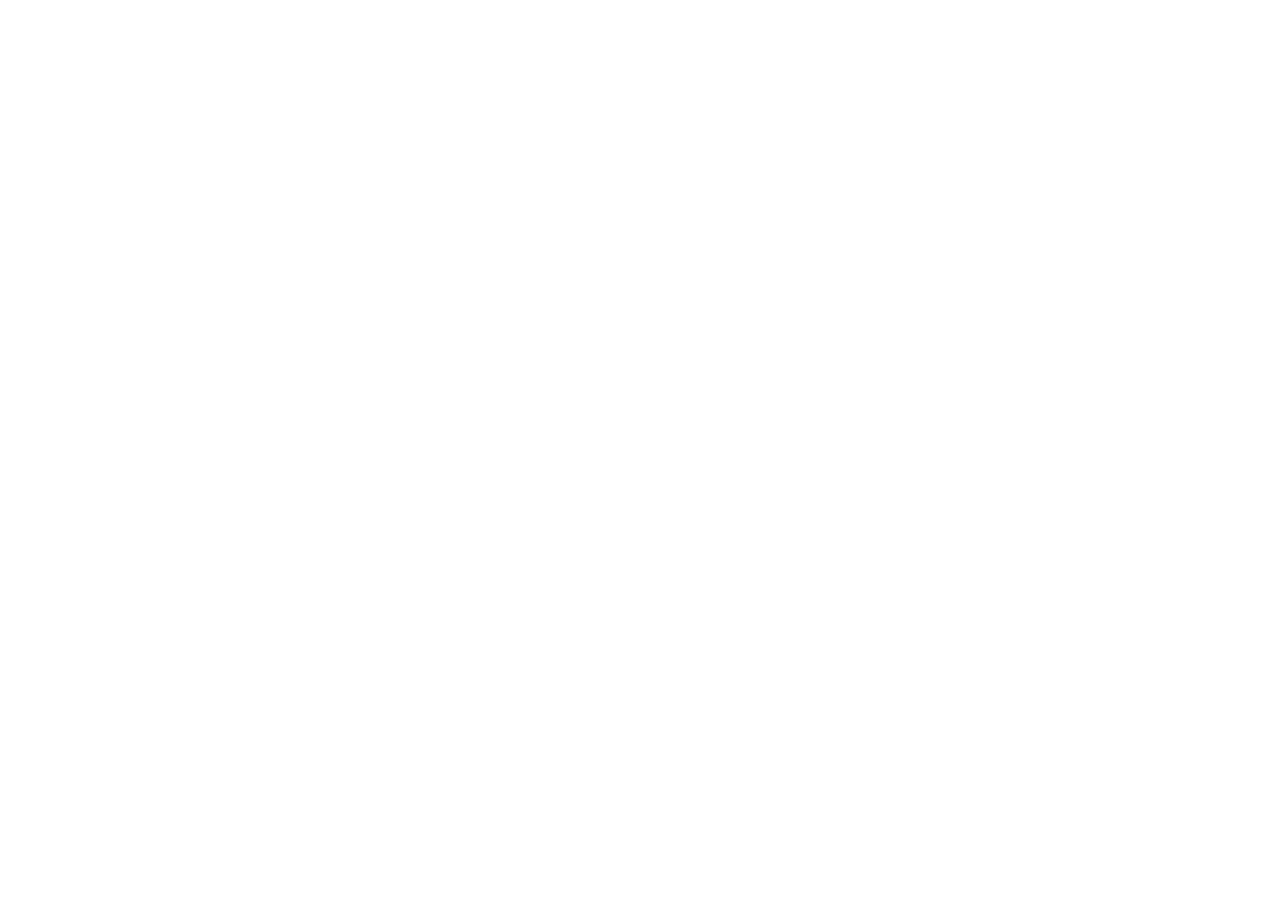
==== contact.html @ 7a17dc21 "first commit" ====
<!DOCTYPE html>
<html lang="en">
  <head>
    <meta charset="UTF-8" />
    <meta http-equiv="X-UA-Compatible" content="IE=edge" />
    <meta name="viewport" content="width=device-width, initial-scale=1.0" />
    <title>Contact</title>
  </head>
  <body>
    <nav></nav>
    <main></main>
    <footer></footer>
  </body>
</html>
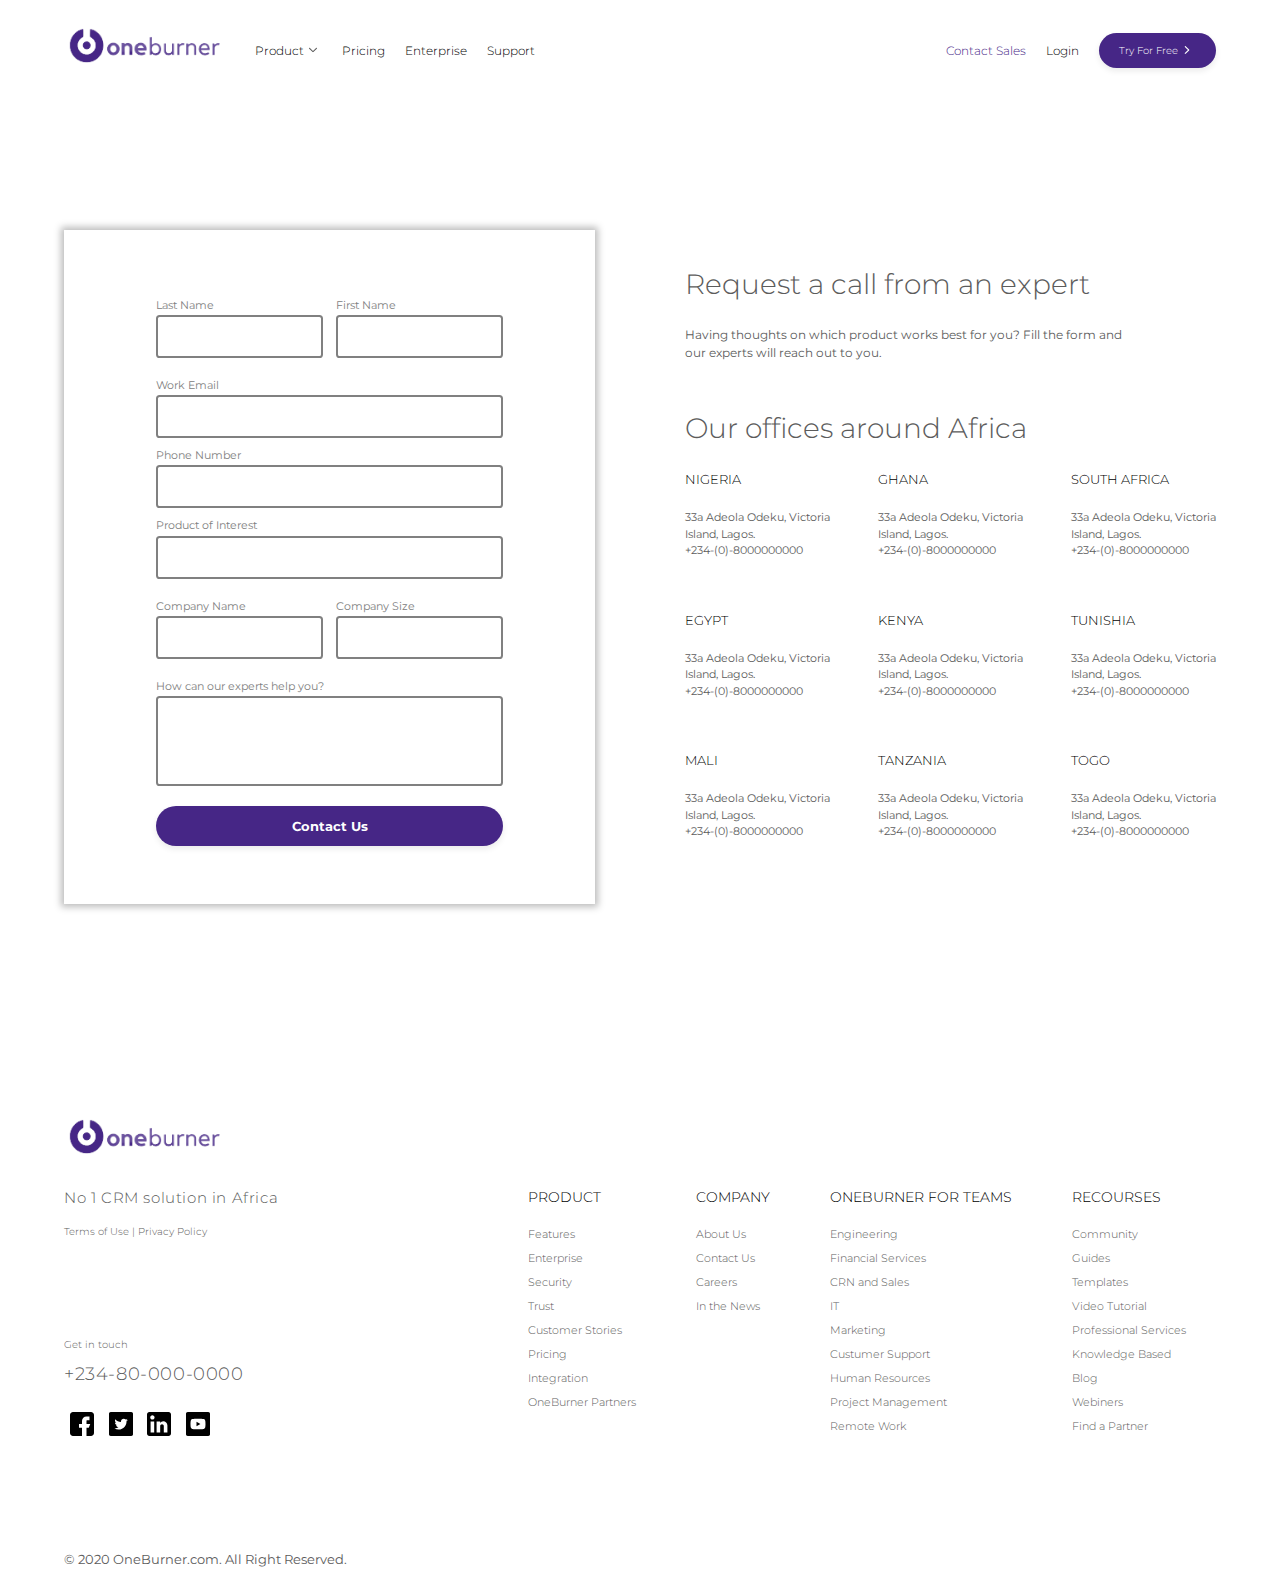
==== commit 0f716a28: "done with most of the things" ====
--- a/contact.html
+++ b/contact.html
@@ -5,10 +5,343 @@
     <meta http-equiv="X-UA-Compatible" content="IE=edge" />
     <meta name="viewport" content="width=device-width, initial-scale=1.0" />
     <title>Contact</title>
+    <link rel="stylesheet" href="css/default.css" />
+    <link rel="stylesheet" href="css/contact.css" />
   </head>
   <body>
-    <nav></nav>
-    <main></main>
-    <footer></footer>
+    <div id="dropdown-wrapper" class="dropdown-container">
+      <div class="dropdown-content">
+        <ul class="flex-vertical-center dropdown-links">
+          <li class="dropdown-link">
+            <h4 class="link-title">Clients</h4>
+            <p class="link-description">
+              See the amazing team that use <br />Oneburner.
+            </p>
+          </li>
+          <li class="dropdown-link">
+            <h4 class="link-title">OneBurner Stores</h4>
+            <p class="link-description">
+              Explore our ready made solutions to <br />Expand your business.
+            </p>
+          </li>
+          <li class="dropdown-link">
+            <h4 class="link-title">Integration</h4>
+            <p class="link-description">
+              Connect different solutions to <br />Oneburner and get more done.
+            </p>
+          </li>
+          <li class="dropdown-link">
+            <h4 class="link-title">Why OneBurner?</h4>
+            <p class="link-description">
+              Learn more about our features <br />Success rates, benefits and
+              demo.
+            </p>
+          </li>
+        </ul>
+      </div>
+    </div>
+    <nav class="flex-vertical-center navbar">
+      <div class="logo-container">
+        <h3>
+          <a href="index.html"
+            ><img src="assets/logos/logo.png" alt="Oneburner logo" class="logo"
+          /></a>
+        </h3>
+      </div>
+      <div class="flex-vertical-center nav-links">
+        <ul class="flex-vertical-center left-nav-links">
+          <li class="flex-vertical-center nav-link" id="drop-link">
+            <a href="#">Product</a>
+            <img src="assets/icons/arrow-down.svg" alt="" class="link-icon" />
+          </li>
+          <li class="nav-link"><a href="#">Pricing</a></li>
+          <li class="nav-link"><a href="enterprise.html">Enterprise</a></li>
+          <li class="nav-link"><a href="#">Support</a></li>
+        </ul>
+        <ul class="flex-vertical-center right-nav-links">
+          <li class="nav-link active">
+            <a href="contact.html">Contact Sales</a>
+          </li>
+          <li class="nav-link"><a href="login.html">Login</a></li>
+          <li class="nav-link btn">
+            <a href="#">Try For Free</a>
+            <img src="assets/icons/arrow-right.svg" alt="" class="link-icon" />
+          </li>
+        </ul>
+      </div>
+    </nav>
+    <main class="flex-vertical-center">
+      <div class="form-container">
+        <form class="form">
+          <div class="flex-center">
+            <div class="group">
+              <label class="form-input-label"> Last Name </label>
+              <input
+                class="form-input"
+                type="text"
+                name="text"
+                id="text-input"
+              />
+            </div>
+            <div class="horizontal-divider"></div>
+            <div class="group">
+              <label class="form-input-label"> First Name </label>
+              <input
+                class="form-input"
+                type="text"
+                name="text"
+                id="text-input"
+              />
+            </div>
+          </div>
+
+          <div class="group">
+            <label class="form-input-label"> Work Email </label>
+            <input
+              class="form-input"
+              type="email"
+              name="email"
+              id="email-input"
+            />
+          </div>
+          <div class="group">
+            <label class="form-input-label"> Phone Number </label>
+            <input
+              class="form-input"
+              type="email"
+              name="email"
+              id="email-input"
+            />
+          </div>
+          <div class="group">
+            <label class="form-input-label"> Product of Interest </label>
+            <input
+              class="form-input"
+              type="email"
+              name="email"
+              id="email-input"
+            />
+          </div>
+          <div class="flex-center">
+            <div class="group">
+              <label class="form-input-label"> Company Name </label>
+              <input
+                class="form-input"
+                type="text"
+                name="text"
+                id="text-input"
+              />
+            </div>
+            <div class="horizontal-divider"></div>
+            <div class="group">
+              <label class="form-input-label"> Company Size </label>
+              <input
+                class="form-input"
+                type="text"
+                name="text"
+                id="text-input"
+              />
+            </div>
+          </div>
+          <div class="group">
+            <label class="form-input-label">
+              How can our experts help you?
+            </label>
+            <input
+              class="form-input text-area"
+              type="email"
+              name="email"
+              id="email-input"
+            />
+          </div>
+          <button class="btn">Contact Us</button>
+        </form>
+      </div>
+      <div class="other-info">
+        <h2>Request a call from an expert</h2>
+        <p>
+          Having thoughts on which product works best for you? Fill the form and
+          <br />our experts will reach out to you.
+        </p>
+        <div class="offices">
+          <h2>Our offices around Africa</h2>
+          <div class="flex-vertical-center locations">
+            <div class="country">
+              <h5 class="title">Nigeria</h5>
+              <p class="street-address">
+                33a Adeola Odeku, Victoria <br />Island, Lagos.
+                <br />+234-(0)-8000000000
+              </p>
+            </div>
+            <div class="country">
+              <h5 class="title">Ghana</h5>
+              <p class="street-address">
+                33a Adeola Odeku, Victoria <br />Island, Lagos.
+                <br />+234-(0)-8000000000
+              </p>
+            </div>
+            <div class="country">
+              <h5 class="title">South Africa</h5>
+              <p class="street-address">
+                33a Adeola Odeku, Victoria <br />Island, Lagos.
+                <br />+234-(0)-8000000000
+              </p>
+            </div>
+            <div class="country">
+              <h5 class="title">Egypt</h5>
+              <p class="street-address">
+                33a Adeola Odeku, Victoria <br />Island, Lagos.
+                <br />+234-(0)-8000000000
+              </p>
+            </div>
+            <div class="country">
+              <h5 class="title">Kenya</h5>
+              <p class="street-address">
+                33a Adeola Odeku, Victoria <br />Island, Lagos.
+                <br />+234-(0)-8000000000
+              </p>
+            </div>
+            <div class="country">
+              <h5 class="title">Tunishia</h5>
+              <p class="street-address">
+                33a Adeola Odeku, Victoria <br />Island, Lagos.
+                <br />+234-(0)-8000000000
+              </p>
+            </div>
+            <div class="country">
+              <h5 class="title">Mali</h5>
+              <p class="street-address">
+                33a Adeola Odeku, Victoria <br />Island, Lagos.
+                <br />+234-(0)-8000000000
+              </p>
+            </div>
+            <div class="country">
+              <h5 class="title">Tanzania</h5>
+              <p class="street-address">
+                33a Adeola Odeku, Victoria <br />Island, Lagos.
+                <br />+234-(0)-8000000000
+              </p>
+            </div>
+            <div class="country">
+              <h5 class="title">Togo</h5>
+              <p class="street-address">
+                33a Adeola Odeku, Victoria <br />Island, Lagos.
+                <br />+234-(0)-8000000000
+              </p>
+            </div>
+          </div>
+        </div>
+      </div>
+    </main>
+    <footer>
+      <div class="flex-vertical-center logo-lang">
+        <div class="logo-container">
+          <h3>
+            <a href="index.html"
+              ><img
+                src="assets/logos/logo.png"
+                alt="Oneburner logo"
+                class="logo"
+            /></a>
+          </h3>
+        </div>
+      </div>
+      <div class="contact-and-links">
+        <div class="contact">
+          <div class="address">
+            <h4>No 1 CRM solution in Africa</h4>
+            <span>Terms of Use | Privacy Policy</span>
+          </div>
+          <div class="number">
+            <span>Get in touch</span>
+            <h4>+234-80-000-0000</h4>
+          </div>
+          <div class="social-media">
+            <a href="#facebook">
+              <img
+                src="assets/icons/facebook.svg"
+                alt="facebook icon"
+                class="icon"
+              />
+            </a>
+            <a href="#twitter">
+              <img
+                src="assets/icons/twitter.svg"
+                alt="twitter icon"
+                class="icon"
+              />
+            </a>
+            <a href="#linkedin">
+              <img
+                src="assets/icons/linkedin-logo.svg"
+                alt="linkedin icon"
+                class="icon"
+              />
+            </a>
+            <a href="#youtube">
+              <img
+                src="assets/icons/youtube.svg"
+                alt="youtube icon"
+                class="icon"
+              />
+            </a>
+          </div>
+        </div>
+        <div class="flex-vertical-center links">
+          <div class="link-group">
+            <h5 class="title">Product</h5>
+            <ul class="footer-links">
+              <li class="footer-link"><a href="">Features</a></li>
+              <li class="footer-link"><a href="">Enterprise</a></li>
+              <li class="footer-link"><a href="">Security</a></li>
+              <li class="footer-link"><a href="">Trust</a></li>
+              <li class="footer-link"><a href="">Customer Stories</a></li>
+              <li class="footer-link"><a href="">Pricing</a></li>
+              <li class="footer-link"><a href="">Integration</a></li>
+              <li class="footer-link"><a href="">OneBurner Partners</a></li>
+            </ul>
+          </div>
+          <div class="link-group">
+            <h5 class="title">Company</h5>
+            <ul class="footer-links">
+              <li class="footer-link"><a href="">About Us</a></li>
+              <li class="footer-link"><a href="">Contact Us</a></li>
+              <li class="footer-link"><a href="">Careers</a></li>
+              <li class="footer-link"><a href="">In the News</a></li>
+            </ul>
+          </div>
+          <div class="link-group">
+            <h5 class="title">Oneburner For Teams</h5>
+            <ul class="footer-links">
+              <li class="footer-link"><a href="">Engineering</a></li>
+              <li class="footer-link"><a href="">Financial Services</a></li>
+              <li class="footer-link"><a href="">CRN and Sales</a></li>
+              <li class="footer-link"><a href="">IT</a></li>
+              <li class="footer-link"><a href="">Marketing</a></li>
+              <li class="footer-link"><a href="">Custumer Support</a></li>
+              <li class="footer-link"><a href="">Human Resources</a></li>
+              <li class="footer-link"><a href="">Project Management</a></li>
+              <li class="footer-link"><a href="">Remote Work</a></li>
+            </ul>
+          </div>
+          <div class="link-group">
+            <h5 class="title">Recourses</h5>
+            <ul class="footer-links">
+              <li class="footer-link"><a href="">Community</a></li>
+              <li class="footer-link"><a href="">Guides</a></li>
+              <li class="footer-link"><a href="">Templates</a></li>
+              <li class="footer-link"><a href="">Video Tutorial</a></li>
+              <li class="footer-link"><a href="">Professional Services</a></li>
+              <li class="footer-link"><a href="">Knowledge Based</a></li>
+              <li class="footer-link"><a href="">Blog</a></li>
+              <li class="footer-link"><a href="">Webiners</a></li>
+              <li class="footer-link"><a href="">Find a Partner</a></li>
+            </ul>
+          </div>
+        </div>
+      </div>
+      <p class="copyright">&copy; 2020 OneBurner.com. All Right Reserved.</p>
+    </footer>
+    <script src="js/script.js"></script>
   </body>
 </html>
--- a/css/default.css
+++ b/css/default.css
@@ -0,0 +1,358 @@
+@import url("https://fonts.googleapis.com/css?family=Monoton|Lora|Montserrat:600&display=swap");
+:root {
+  --primaryColor: #ffffff;
+  --secondaryColor: #462686;
+  --linkColor: #5c5c5c;
+  --shadow: 0px 3px 6px #00000015;
+  --textShadow: 0px 3px 6px #00000034;
+}
+
+* {
+  margin: 0;
+  padding: 0;
+  box-sizing: border-box;
+}
+body,
+html {
+  margin: 0;
+  font-size: 10px;
+  background-color: var(--primaryColor);
+}
+h1,
+h2,
+h3,
+h4,
+h5,
+h6,
+p,
+a,
+ul,
+span,
+label,
+li,
+img {
+  font-weight: 300;
+  font-family: "Montserrat", sans-serif;
+  list-style: none;
+}
+
+h1,
+h2,
+h3,
+h4,
+h5,
+h6 {
+  line-height: 1.5;
+}
+p {
+  line-height: 1.6;
+  font-weight: 400;
+  font-size: 1.5em;
+  color: #adadad;
+}
+
+h1 {
+  font-size: 5.6em;
+  letter-spacing: 0.3em;
+}
+h2 {
+  font-size: 4.48em;
+  line-height: 1.1;
+}
+h3 {
+  font-size: 1.7em;
+}
+h4 {
+  font-size: 1.2em;
+  letter-spacing: 0.6px;
+}
+h5 {
+  font-size: 1.1em;
+}
+h6 {
+  font-size: 0.9em;
+  letter-spacing: 1px;
+}
+
+a,
+button {
+  font-family: "Montserrat", sans-serif;
+  display: inline-block;
+  text-decoration: none !important;
+  color: inherit;
+  transition: all 0.3s;
+  border: none;
+}
+a {
+  font-size: 1.2em;
+}
+.flex-center {
+  display: flex;
+  align-items: center;
+  justify-content: center;
+}
+.flex-vertical-center {
+  display: flex;
+  align-items: center;
+}
+.flex-horizontal-center {
+  display: flex;
+  justify-content: center;
+}
+.btn {
+  cursor: pointer;
+  height: 3.5em;
+  padding: 0 !important;
+  display: flex;
+  align-items: center;
+  justify-content: center;
+  text-align: center;
+  background-color: var(--secondaryColor);
+  color: var(--primaryColor);
+  border-radius: 3em;
+  box-shadow: var(--shadow);
+  font-weight: 700 !important;
+}
+.cta {
+  padding: 0 2em;
+  height: 3.5em;
+  width: 13em;
+  font-size: 1.2em;
+  box-shadow: var(--shadow);
+}
+.cta img {
+  height: 0.8em;
+  width: 0.8em;
+  margin-left: 0.8em;
+}
+.dropdown-container {
+  visibility: hidden;
+  opacity: 0;
+  transition: all 0.3s ease-in-out;
+  transform: scale(1);
+  position: fixed;
+  z-index: 1;
+  left: 0;
+  bottom: 0;
+  width: 100%;
+  height: calc(100vh - 10em);
+  background-color: rgba(21, 17, 17, 0.527);
+}
+.dropdown-container .dropdown-content {
+  -webkit-box-shadow: var(--shadow);
+  -moz-box-shadow: var(--shadow);
+  box-shadow: var(--shadow);
+  background-color: #fefefe;
+  margin: auto;
+  width: 100%;
+  /* min-height: 10em; */
+  padding: 1em 5%;
+  padding-bottom: 5em;
+}
+
+.dropdown-container .dropdown-content .dropdown-links .dropdown-link {
+  margin-right: 6em;
+}
+
+.dropdown-container
+  .dropdown-content
+  .dropdown-links
+  .dropdown-link
+  .link-title {
+  font-size: 1.1em;
+  line-height: 2.5em;
+  color: #000000;
+  font-weight: 600;
+}
+
+.dropdown-container
+  .dropdown-content
+  .dropdown-links
+  .dropdown-link
+  .link-description {
+  font-size: 1em;
+  line-height: 2em;
+  color: var(--linkColor);
+}
+
+.show {
+  visibility: visible;
+  opacity: 1;
+  transform: scale(1);
+}
+
+.box {
+  -webkit-box-pack: space-evenly;
+  -ms-flex-pack: space-evenly;
+  justify-content: space-evenly;
+  padding: 10em 5%;
+}
+
+.box .box-left,
+.box .box-right {
+  width: 40%;
+}
+
+.box .box-left h3 {
+  font-size: 2.5em;
+  margin-bottom: 1em;
+}
+
+.box .box-left p {
+  font-size: 1.2em;
+}
+
+.box .box-right {
+  border: 0.2em solid var(--secondaryColor);
+  min-height: 30em;
+}
+.horizontal-divider {
+  width: 2em;
+}
+
+/* NAVBAR */
+
+.navbar {
+  height: 10em;
+  padding: 0 5%;
+}
+
+.navbar .nav-links {
+  margin-left: auto;
+  width: 100%;
+}
+
+.navbar .nav-links .right-nav-links {
+  margin-left: auto;
+}
+
+.navbar .nav-links .right-nav-links .btn {
+  padding: 0 2em !important;
+}
+
+.navbar .nav-links .right-nav-links .btn a {
+  font-size: 1em;
+}
+
+.navbar .nav-links .nav-link {
+  margin-left: 2em;
+  white-space: nowrap;
+}
+.navbar .logo-container {
+  margin-right: 1em;
+}
+.navbar .logo-container h3 a .logo {
+  height: 2.2em;
+}
+.navbar .nav-links .nav-link:hover a {
+  color: #462686;
+}
+.navbar .nav-links .active a {
+  color: #462686;
+}
+
+.navbar .nav-links .nav-link .link-icon {
+  height: 0.8em;
+  width: 0.8em;
+  margin: 0 0.5em;
+}
+
+/* FOOTER */
+
+footer {
+  min-height: 8em;
+  padding: 6em 5% 2em 5%;
+}
+
+footer .logo-lang {
+  margin: 2em 0;
+}
+
+footer .logo-container h3 a .logo {
+  height: 2.2em;
+}
+
+footer .contact-and-links {
+  display: -webkit-box;
+  display: -ms-flexbox;
+  display: flex;
+  -webkit-box-align: start;
+  -ms-flex-align: start;
+  align-items: flex-start;
+}
+
+footer .contact-and-links .contact {
+  display: -webkit-box;
+  display: -ms-flexbox;
+  display: flex;
+  -webkit-box-orient: vertical;
+  -webkit-box-direction: normal;
+  -ms-flex-direction: column;
+  flex-direction: column;
+  height: 100%;
+}
+
+footer .contact-and-links .contact h4 {
+  color: var(--linkColor);
+  font-size: 1.5em;
+  margin-bottom: 1em;
+}
+
+footer .contact-and-links .contact span {
+  font-size: 1em;
+  color: var(--linkColor);
+}
+
+footer .contact-and-links .contact .number {
+  margin-top: 10em;
+}
+
+footer .contact-and-links .contact .number h4 {
+  font-size: 1.8em;
+}
+
+footer .contact-and-links .contact .number span {
+  display: inline-block;
+  margin-bottom: 1em;
+}
+
+footer .contact-and-links .contact .social-media a {
+  padding: 0.5em;
+}
+
+footer .contact-and-links .contact .social-media a img {
+  height: 2em;
+  width: 2em;
+}
+
+footer .contact-and-links .links {
+  margin-left: auto;
+  -webkit-box-align: start;
+  -ms-flex-align: start;
+  align-items: flex-start;
+}
+
+footer .contact-and-links .links .link-group {
+  margin: 0 3em;
+}
+
+footer .contact-and-links .links .link-group .title {
+  text-transform: uppercase;
+  font-size: 1.4em;
+  margin-bottom: 1em;
+}
+
+footer .contact-and-links .links .link-group .footer-links .footer-link {
+  padding: 0.5em 0;
+}
+
+footer .contact-and-links .links .link-group .footer-links .footer-link a {
+  font-size: 1.1em;
+  color: var(--linkColor);
+}
+
+footer .copyright {
+  margin-top: 8em;
+  color: var(--linkColor);
+  font-size: 1.3em;
+}
--- a/css/contact.css
+++ b/css/contact.css
@@ -0,0 +1,171 @@
+:root {
+  --primaryColor: #ffffff;
+  --secondaryColor: #462686;
+  --linkColor: #5c5c5c;
+  --shadow: 0px 3px 6px #00000015;
+  --textShadow: 0px 3px 6px #00000034;
+}
+
+* {
+  -webkit-box-sizing: border-box;
+          box-sizing: border-box;
+  padding: 0;
+  margin: 0;
+}
+
+main {
+  padding: 0 5%;
+  margin: 13em 0;
+}
+
+main .form-container,
+main .order-info {
+  width: 50%;
+}
+
+main .form-container {
+  width: 90%;
+  padding: 5% 8%;
+  -webkit-box-shadow: 0px 0px 7px 3px rgba(0, 0, 0, 0.267);
+  box-shadow: 0px 0px 7px 3px rgba(0, 0, 0, 0.267);
+}
+
+main .form-container .form .text-area {
+  height: 5em;
+}
+
+main .form-container .form .btn {
+  margin-top: 1.5em;
+  height: 3em;
+}
+
+main .other-info {
+  padding-left: 9em;
+}
+
+main .other-info h2 {
+  font-size: 2.8em;
+  line-height: 3em;
+  color: var(--linkColor);
+}
+
+main .other-info p {
+  font-size: 1.2em;
+  margin-bottom: 2em;
+  line-height: 1.5em;
+  color: var(--linkColor);
+}
+
+main .other-info .offices .locations {
+  -ms-flex-wrap: wrap;
+      flex-wrap: wrap;
+  -webkit-box-pack: justify;
+      -ms-flex-pack: justify;
+          justify-content: space-between;
+}
+
+main .other-info .offices .locations .country {
+  margin-bottom: 3em;
+}
+
+main .other-info .offices .locations .country .title {
+  font-size: 1.3em;
+  text-transform: uppercase;
+  margin-bottom: 1.5em;
+}
+
+main .other-info .offices .locations .country .street-address {
+  font-size: 1.1em;
+}
+
+.group {
+  position: relative;
+  z-index: 0;
+  margin: 1em 0;
+}
+
+@media (max-width: 500px) {
+  .group {
+    margin: 1em 0;
+  }
+}
+
+.group .form-input-label {
+  color: grey;
+  font-size: 1.1em;
+  font-weight: 100;
+  margin-bottom: 0.3em;
+  display: block;
+  font-weight: normal;
+}
+
+@media (max-width: 500px) {
+  .group .form-input-label {
+    font-size: 1.4em;
+  }
+}
+
+.group .form-input {
+  background: none;
+  background-color: transparent;
+  color: grey;
+  font-size: 1.8em;
+  padding: 0.5em 1em 0.5em 0.5em;
+  display: block;
+  width: 100%;
+  border: none;
+  border-radius: 0.2em;
+  border: 0.12em solid grey;
+}
+
+.group .form-input:focus {
+  outline: none;
+}
+
+.group .showpass {
+  cursor: pointer;
+  height: 2em;
+  width: 2em;
+  position: absolute;
+  right: 1em;
+  bottom: 1.2em;
+  z-index: 1;
+}
+
+.group input[type="password"] {
+  letter-spacing: 0.3em;
+}
+
+.btn {
+  margin: auto;
+  width: 100%;
+}
+
+.forgot-password {
+  outline: none;
+  margin: 2em 0;
+  display: block;
+  text-align: center;
+  font-size: 1.2em;
+  line-height: 1.4em;
+  color: var(--secondaryColor);
+}
+
+.other-accounts {
+  margin-top: 6em;
+}
+
+.other-accounts p {
+  color: var(--linkColor);
+}
+
+.other-accounts .other-accounts-icons a {
+  padding: 0.5em;
+  margin: 0 0.5em;
+}
+
+.other-accounts .other-accounts-icons a .icon {
+  width: 2em;
+  height: 2em;
+}
+/*# sourceMappingURL=contact.css.map */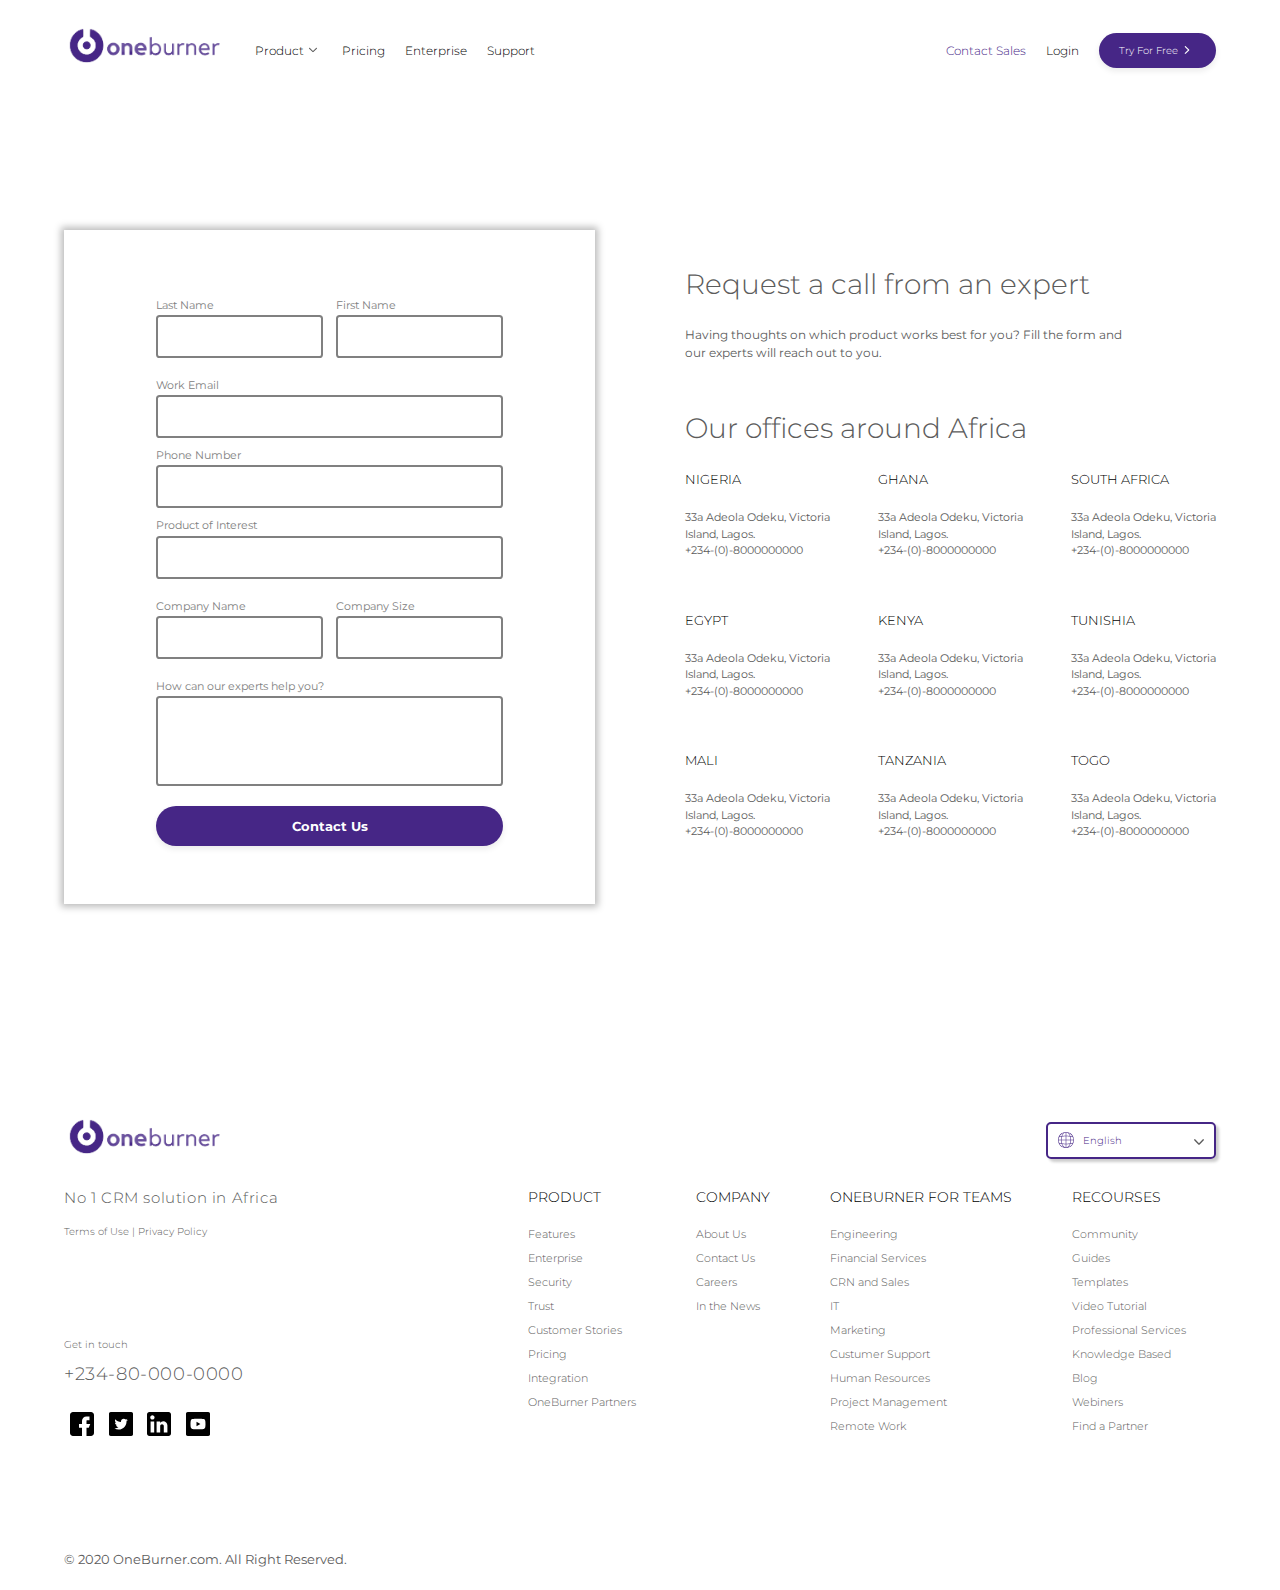
==== commit 5d2cbb57: "added favicon and map" ====
--- a/contact.html
+++ b/contact.html
@@ -2,6 +2,7 @@
 <html lang="en">
   <head>
     <meta charset="UTF-8" />
+    <link rel="icon" href="assets/icons/facicon.PNG" />
     <meta http-equiv="X-UA-Compatible" content="IE=edge" />
     <meta name="viewport" content="width=device-width, initial-scale=1.0" />
     <title>Contact</title>
@@ -245,6 +246,25 @@
             /></a>
           </h3>
         </div>
+        <div class="language-drop" id="language-select">
+          <img
+            src="assets/icons/language.svg"
+            alt="language icon"
+            class="lang-icon lang"
+          />
+          <span class="flex-vertical-center"> English </span>
+          <img
+            src="assets/icons/arrow-down.svg"
+            alt="arrow down icon"
+            class="lang-icon arrow"
+          />
+          <ul class="drop">
+            <li class="selected"><a>English</a></li>
+            <li><a>Igbo</a></li>
+            <li><a>Hausa</a></li>
+            <li><a>Yoruba</a></li>
+          </ul>
+        </div>
       </div>
       <div class="contact-and-links">
         <div class="contact">
@@ -342,6 +362,7 @@
       </div>
       <p class="copyright">&copy; 2020 OneBurner.com. All Right Reserved.</p>
     </footer>
+    <script src="https://code.jquery.com/jquery-2.2.3.min.js"></script>
     <script src="js/script.js"></script>
   </body>
 </html>
--- a/css/default.css
+++ b/css/default.css
@@ -356,3 +356,127 @@
   color: var(--linkColor);
   font-size: 1.3em;
 }
+
+.language-drop {
+  background: transparent;
+  box-shadow: 3px 3px 3px rgba(0, 0, 0, 0.2);
+  cursor: pointer;
+  margin: 0 0;
+  margin-left: auto;
+  max-width: 17em;
+  padding: 1em 2em;
+  position: relative;
+  width: 75%;
+  z-index: 3;
+  border: 0.2em solid var(--secondaryColor);
+  border-radius: 0.5em;
+}
+
+/* .language-drop::after {
+  border-color: #695d52 transparent;
+  border-style: solid;
+  border-width: 10px 10px 0;
+  content: "";
+  height: 0;
+  margin-top: -4px;
+  position: absolute;
+  right: 1rem;
+  top: 50%;
+  width: 0;
+} */
+
+.language-drop .drop {
+  background: var(--primaryColor);
+  /* box-shadow: 3px 3px 3px rgba(0, 0, 0, 0.2); */
+  border: 0.2em solid var(--secondaryColor);
+  border-top: none;
+  display: none;
+  left: 0;
+  list-style: none;
+  margin-top: 0.2em;
+  opacity: 0;
+  padding-left: 0;
+  pointer-events: none;
+  position: absolute;
+  right: 0;
+  top: 100%;
+  z-index: 2;
+}
+.language-drop .drop li {
+  border-top: 0.2em solid var(--secondaryColor);
+  transition: background 0.5s ease-in-out;
+}
+.language-drop .drop li a {
+  color: #695d52;
+  display: block;
+  padding: 1rem;
+  text-decoration: none;
+}
+
+.language-drop span {
+  color: var(--secondaryColor);
+  margin-left: 1.5em;
+}
+.language-drop .lang-icon {
+  position: absolute;
+  right: 1em;
+  top: 1.3em;
+  height: 1em;
+  width: 1em;
+}
+.language-drop .lang {
+  left: 1em;
+  top: 0.8em;
+  height: 1.6em;
+  width: 1.6em;
+}
+
+.language-drop .drop li:hover a {
+  background-color: var(--secondaryColor);
+  color: var(--primaryColor);
+}
+.language-drop .drop .selected a {
+  background-color: var(--secondaryColor);
+  color: var(--primaryColor);
+}
+
+.language-drop.active::after {
+  border-width: 0 10px 10px;
+}
+
+.language-drop.active .drop {
+  display: block;
+  opacity: 1;
+  pointer-events: auto;
+}
+
+/* MAP */
+g {
+  position: relative;
+}
+.st0 {
+  fill: skyblue;
+  stroke-width: 0.02em;
+  stroke: #46268679;
+  z-index: 0;
+}
+.st0:hover {
+  stroke-width: 1px;
+  fill: #462686;
+  stroke: #462686;
+  transition: 1s ease-out all;
+  z-index: 2;
+  left: 0;
+  top: 0;
+}
+#Kenya,
+#Egypt,
+#Nigeria,
+#Mali,
+#Togo,
+#Ghana,
+#Tunisia,
+#Tanzania,
+#South-Africa {
+  fill: #462686;
+}
